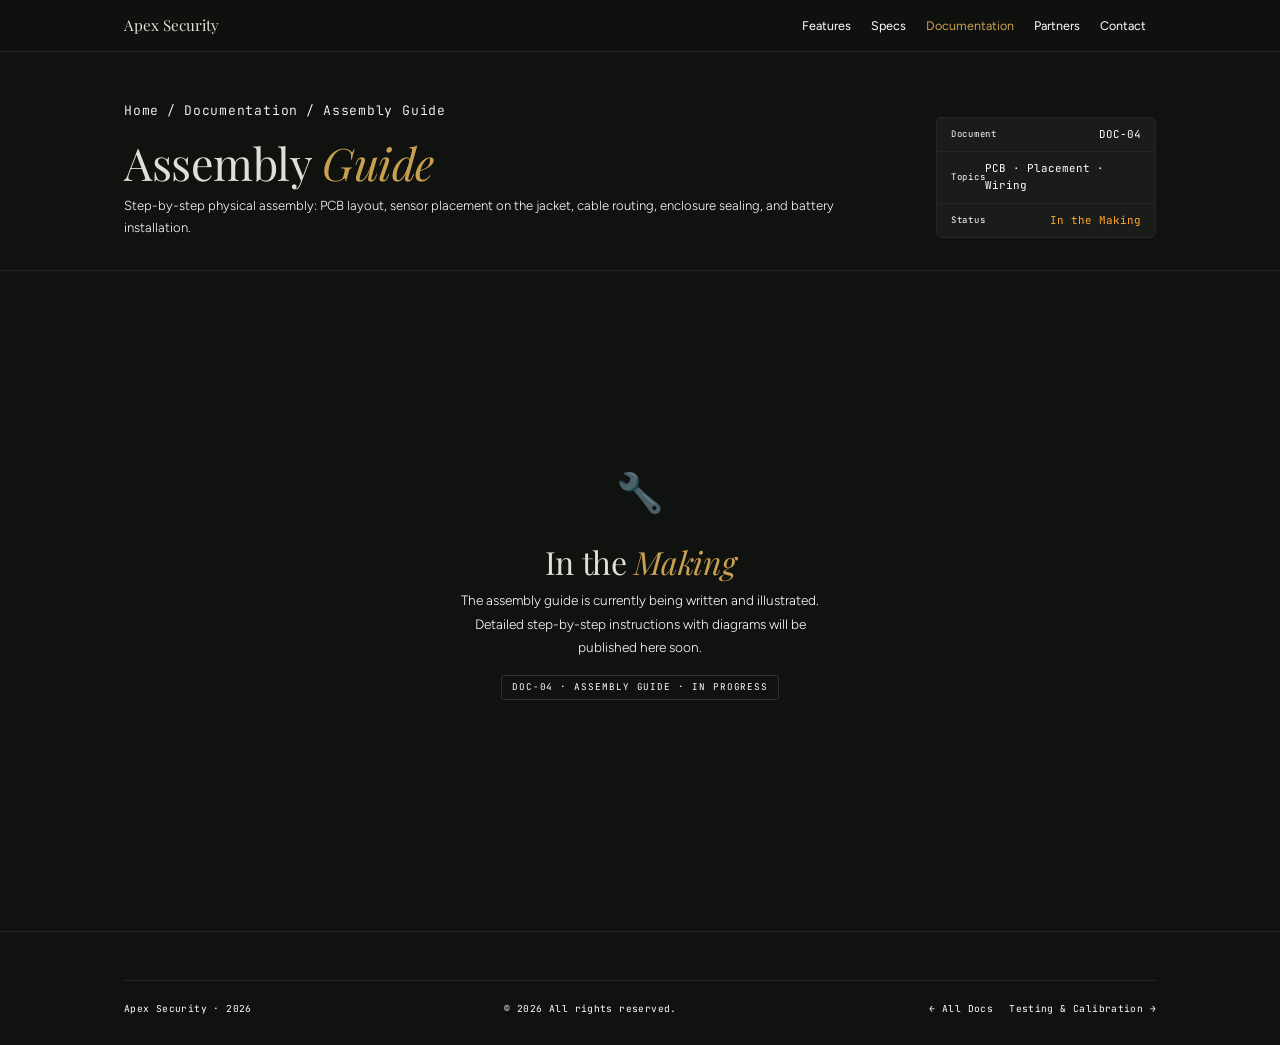
==== assembly.html @ 4009dbbf "Add files via upload" ====
<!DOCTYPE html>
<html lang="en">
<head>
  <meta charset="UTF-8">
  <meta name="viewport" content="width=device-width, initial-scale=1.0">
  <title>Assembly Guide — Apex Security</title>
  <link rel="icon" type="image/png" href="https://i.ibb.co/s9g6chXV/github-1051377.png">
  <link rel="preconnect" href="https://fonts.googleapis.com">
  <link rel="preconnect" href="https://fonts.gstatic.com" crossorigin>
  <link href="https://fonts.googleapis.com/css2?family=Playfair+Display:ital,wght@0,400;0,500;1,400&family=Figtree:wght@300;400;500&family=JetBrains+Mono:wght@400&display=swap" rel="stylesheet">
  <link rel="stylesheet" href="style.css">
</head>
<body>

<nav class="nav" id="nav">
  <div class="nav-inner">
    <a href="index.html" class="nav-brand">Apex Security</a>
    <div class="nav-links">
      <a href="index.html#features">Features</a>
      <a href="index.html#specs">Specs</a>
      <a href="documentation.html" class="active">Documentation</a>
      <a href="partners.html">Partners</a>
      <a href="index.html#contact">Contact</a>
    </div>
    <button class="nav-toggle" id="tog"><span></span><span></span></button>
  </div>
</nav>
<div class="mob" id="mob">
  <a href="index.html">Overview</a>
  <a href="documentation.html">Documentation</a>
  <a href="partners.html">Partners</a>
</div>

<header class="circ-head">
  <div class="circ-head-inner">
    <div>
      <p class="crumb"><a href="index.html">Home</a> <span>/</span> <a href="documentation.html">Documentation</a> <span>/</span> Assembly Guide</p>
      <h1>Assembly <em>Guide</em></h1>
      <p>Step-by-step physical assembly: PCB layout, sensor placement on the jacket, cable routing, enclosure sealing, and battery installation.</p>
    </div>
    <div class="circ-meta">
      <div class="cm-row"><span>Document</span><span>DOC-04</span></div>
      <div class="cm-row"><span>Topics</span><span>PCB · Placement · Wiring</span></div>
      <div class="cm-row"><span>Status</span><span style="color:#ffa726;">In the Making</span></div>
    </div>
  </div>
</header>

<div class="wrap" style="padding-top:40px;padding-bottom:80px;">
  <div class="status-page reveal">
    <div class="status-icon">🔧</div>
    <h2>In the <em>Making</em></h2>
    <p>The assembly guide is currently being written and illustrated. Detailed step-by-step instructions with diagrams will be published here soon.</p>
    <span class="status-tag">DOC-04 · ASSEMBLY GUIDE · IN PROGRESS</span>
  </div>
</div>

<footer class="footer" style="margin-top:0">
  <div class="footer-inner">
    <div class="footer-bar">
      <span>Apex Security · 2026</span>
      <span>© <span id="yr"></span> All rights reserved.</span>
      <nav>
        <a href="documentation.html">← All Docs</a>
        <a href="testing.html">Testing & Calibration →</a>
      </nav>
    </div>
  </div>
</footer>

<script src="script.js"></script>
</body>
</html>
---- style.css ----
/* ── Apex Security · style.css ──────────────────────────── */
*, *::before, *::after { box-sizing: border-box; margin: 0; padding: 0; }
html { scroll-behavior: smooth; scroll-padding-top: 56px; }

:root {
  --bg:        #101210;
  --bg2:       #141614;
  --surface:   #1a1c1a;
  --border:    #242624;
  --border2:   #2e302e;
  --text:      #e2ddd6;
  --muted:     #ffffff;
  --faint:     #ffffff;
  --amber:     #c8a050;
  --amber-bg:  rgba(200,160,80,.08);
  --nav-h:     52px;
  --max:       1080px;
  --ease:      cubic-bezier(.4,0,.2,1);
}

body {
  background: var(--bg);
  color: var(--text);
  font-family: 'Figtree', sans-serif;
  font-size: 15px;
  line-height: 1.6;
  -webkit-font-smoothing: antialiased;
  overflow-x: hidden;
}

a { text-decoration: none; color: inherit; }
img { display: block; width: 100%; height: 100%; object-fit: cover; }
::-webkit-scrollbar { width: 4px; }
::-webkit-scrollbar-track { background: var(--bg); }
::-webkit-scrollbar-thumb { background: var(--border2); }

h1, h2, h3 {
  font-family: 'Playfair Display', Georgia, serif;
  font-weight: 400;
  line-height: 1.1;
  letter-spacing: -.01em;
}
em { font-style: italic; color: var(--amber); }

/* ── NAV ────────────────────────────────────────────────── */
.nav {
  position: fixed; top: 0; left: 0; right: 0;
  height: var(--nav-h);
  background: rgba(16,18,16,.92);
  backdrop-filter: blur(16px);
  border-bottom: 1px solid var(--border);
  z-index: 100;
  transition: border-color .3s;
}
.nav.scrolled { border-color: var(--border2); }

.nav-inner {
  max-width: var(--max);
  margin: 0 auto;
  padding: 0 24px;
  height: 100%;
  display: flex;
  align-items: center;
  justify-content: space-between;
  gap: 20px;
}

.nav-brand {
  font-family: 'Playfair Display', serif;
  font-size: .95rem;
  color: var(--text);
  transition: color .2s;
  flex-shrink: 0;
}
.nav-brand:hover { color: var(--amber); }

.nav-links {
  display: flex;
  align-items: center;
  gap: 0;
}
.nav-links a {
  font-size: .78rem;
  color: var(--muted);
  padding: 5px 10px;
  border-radius: 4px;
  transition: color .2s, background .2s;
}
.nav-links a:hover { color: var(--text); background: var(--surface); }
.nav-links a.active { color: var(--amber); }

.nav-toggle {
  display: none;
  flex-direction: column;
  gap: 5px;
  background: none;
  border: none;
  cursor: pointer;
  padding: 4px;
}
.nav-toggle span {
  display: block;
  width: 18px; height: 1.5px;
  background: var(--muted);
  transition: all .25s var(--ease);
}
.nav-toggle.open span:first-child { transform: translateY(6.5px) rotate(45deg); }
.nav-toggle.open span:last-child  { transform: translateY(-6.5px) rotate(-45deg); }

.mob { 
  position: fixed; inset: 0;
  background: var(--bg);
  z-index: 99;
  display: flex;
  flex-direction: column;
  justify-content: center;
  padding: 40px;
  gap: 4px;
  transform: translateY(-100%);
  transition: transform .35s var(--ease);
}
.mob.open { transform: none; }
.mob a {
  font-family: 'Playfair Display', serif;
  font-size: clamp(1.8rem, 5vw, 2.8rem);
  color: var(--muted);
  padding: 8px 0;
  border-bottom: 1px solid var(--border);
  transition: color .2s;
}
.mob a:hover { color: var(--text); }

/* ── SHARED UTILITIES ───────────────────────────────────── */
.wrap { max-width: var(--max); margin: 0 auto; padding: 0 24px; }

.label {
  font-family: 'JetBrains Mono', monospace;
  font-size: .62rem;
  letter-spacing: .1em;
  color: var(--amber);
  display: block;
  margin-bottom: 10px;
}

.chip {
  display: inline-block;
  font-family: 'JetBrains Mono', monospace;
  font-size: .6rem;
  padding: 2px 7px;
  border: 1px solid var(--border2);
  color: var(--muted);
  border-radius: 3px;
  white-space: nowrap;
}

.btn {
  display: inline-flex;
  align-items: center;
  gap: 6px;
  padding: 9px 18px;
  font-size: .82rem;
  border-radius: 5px;
  transition: opacity .2s, transform .15s;
  font-family: 'Figtree', sans-serif;
}
.btn:hover { opacity: .85; transform: translateY(-1px); }
.btn-solid { background: var(--amber); color: #101210; font-weight: 500; }
.btn-outline {
  border: 1px solid var(--border2);
  color: var(--muted);
  transition: border-color .2s, color .2s;
}
.btn-outline:hover { border-color: var(--muted); color: var(--text); opacity: 1; transform: none; }

.reveal {
  opacity: 1;
  transform: none;
}

/* ── FOOTER ─────────────────────────────────────────────── */
.footer {
  border-top: 1px solid var(--border);
  padding: 48px 0 28px;
  margin-top: 80px;
}
.footer-inner { max-width: var(--max); margin: 0 auto; padding: 0 24px; }

.footer-names {
  display: flex;
  flex-direction: column;
  gap: 2px;
  margin-bottom: 32px;
}
.footer-names a {
  font-family: 'Playfair Display', serif;
  font-size: clamp(1.4rem, 3vw, 2.2rem);
  color: var(--muted);
  width: fit-content;
  transition: color .2s;
  border-bottom: 1px solid transparent;
}
.footer-names a:hover { color: var(--text); border-color: var(--border2); }
.footer-names > span {
  font-family: 'JetBrains Mono', monospace;
  font-size: .6rem;
  color: var(--faint);
  letter-spacing: .1em;
  margin-bottom: 10px;
}

.footer-bar {
  display: flex;
  align-items: center;
  justify-content: space-between;
  flex-wrap: wrap;
  gap: 12px;
  padding-top: 20px;
  border-top: 1px solid var(--border);
  font-family: 'JetBrains Mono', monospace;
  font-size: .6rem;
  color: var(--faint);
  letter-spacing: .04em;
}
.footer-bar nav { display: flex; gap: 16px; }
.footer-bar nav a { color: var(--faint); transition: color .2s; }
.footer-bar nav a:hover { color: var(--muted); }

/* ── INDEX PAGE ─────────────────────────────────────────── */
.hero {
  min-height: 100vh;
  padding-top: var(--nav-h);
  display: grid;
  grid-template-columns: 1fr 180px;
  align-items: center;
  gap: 32px;
  max-width: var(--max);
  margin: 0 auto;
  padding-left: 24px;
  padding-right: 24px;
}

.hero-content { padding: 64px 0; }
.hero-eye {
  font-family: 'JetBrains Mono', monospace;
  font-size: .62rem;
  color: var(--muted);
  letter-spacing: .08em;
  margin-bottom: 22px;
}
.hero-title {
  font-size: clamp(2.8rem, 6vw, 5rem);
  margin-bottom: 20px;
}
.hero-desc {
  font-size: .95rem;
  color: var(--muted);
  max-width: 440px;
  line-height: 1.7;
  font-weight: 300;
  margin-bottom: 28px;
}
.hero-btns {
  display: flex; flex-wrap: wrap; gap: 10px;
  margin-bottom: 36px;
}
.hero-authors {
  font-family: 'JetBrains Mono', monospace;
  font-size: .6rem;
  color: var(--faint);
  letter-spacing: .06em;
}
.hero-aside {
  border-left: 1px solid var(--border);
  padding-left: 24px;
  display: flex;
  flex-direction: column;
}
.h-stat {
  padding: 20px 0;
  border-bottom: 1px solid var(--border);
}
.h-stat:last-child { border-bottom: none; }
.h-stat-num {
  font-family: 'Playfair Display', serif;
  font-size: 2rem;
  color: var(--text);
  line-height: 1;
  margin-bottom: 4px;
}
.h-stat-num sup { font-size: 1rem; color: var(--amber); vertical-align: super; }
.h-stat p {
  font-family: 'JetBrains Mono', monospace;
  font-size: .58rem;
  color: var(--muted);
  letter-spacing: .05em;
  line-height: 1.4;
}

@keyframes up {
  from { opacity: 0; transform: translateY(16px); }
  to   { opacity: 1; transform: none; }
}

/* Gallery */
.gallery {
  display: grid;
  grid-template-columns: 1fr 1fr 1fr;
  gap: 2px;
  background: var(--border);
  border-top: 1px solid var(--border);
  border-bottom: 1px solid var(--border);
}
.g-img { position: relative; overflow: hidden; }
.g-img img {
  height: 340px;
  filter: brightness(.65) saturate(.7);
  transition: filter .5s var(--ease), transform .6s var(--ease);
}
.g-img--tall img { height: 340px; }
.g-img:hover img { filter: brightness(.8) saturate(.9); transform: scale(1.03); }
.g-img figcaption {
  position: absolute; bottom: 0; left: 0; right: 0;
  padding: 20px 14px 12px;
  background: linear-gradient(to top, rgba(16,18,16,.88), transparent);
  font-family: 'JetBrains Mono', monospace;
  font-size: .6rem;
  color: rgba(226,221,214,.6);
  letter-spacing: .05em;
}

/* Features */
.sec { padding: 72px 0; }
.sec-head { margin-bottom: 48px; }
.sec-head h2 { font-size: clamp(1.8rem, 3.5vw, 2.6rem); margin-bottom: 10px; }
.sec-head p { color: var(--muted); font-size: .9rem; font-weight: 300; max-width: 460px; }

.feat-grid {
  display: grid;
  grid-template-columns: repeat(3,1fr);
  border-top: 1px solid var(--border);
  border-left: 1px solid var(--border);
}
.feat {
  padding: 28px 24px;
  border-right: 1px solid var(--border);
  border-bottom: 1px solid var(--border);
  display: flex; flex-direction: column; gap: 8px;
  transition: background .2s;
  position: relative;
}
.feat::before {
  content: '';
  position: absolute; top: 0; left: 0; right: 0;
  height: 1px; background: var(--amber);
  transform: scaleX(0); transform-origin: left;
  transition: transform .3s var(--ease);
}
.feat:hover { background: var(--surface); }
.feat:hover::before { transform: scaleX(1); }
.feat-n { font-family: 'JetBrains Mono', monospace; font-size: .58rem; color: var(--faint); }
.feat h3 { font-size: .95rem; font-family: 'Figtree', sans-serif; font-weight: 500; color: var(--text); }
.feat p { font-size: .82rem; color: var(--muted); line-height: 1.65; font-weight: 300; flex: 1; }
.feat-tag {
  font-family: 'JetBrains Mono', monospace;
  font-size: .58rem; color: var(--faint);
  padding-top: 10px; border-top: 1px solid var(--border);
  margin-top: auto;
}

/* Specs */
.sec--tint { background: var(--bg2); }
.specs-layout {
  display: grid;
  grid-template-columns: 1fr 230px;
  gap: 40px;
  align-items: start;
}
.specs-table { width: 100%; border-collapse: collapse; font-size: .82rem; }
.specs-table thead th {
  padding: 8px 12px;
  font-family: 'JetBrains Mono', monospace;
  font-size: .58rem; letter-spacing: .1em;
  color: var(--faint); font-weight: 400;
  border-bottom: 1px solid var(--border);
  text-align: left;
}
.specs-table td {
  padding: 10px 12px;
  border-bottom: 1px solid var(--border);
  color: var(--muted);
  vertical-align: middle;
  transition: background .15s;
}
.specs-table tr:hover td { background: var(--surface); }
.specs-table tr:last-child td { border-bottom: none; }
.specs-table td.part { font-family: 'JetBrains Mono', monospace; font-size: .78rem; color: var(--text); }

.specs-aside {
  display: flex; flex-direction: column; gap: 1px;
  background: var(--border);
  border: 1px solid var(--border);
  border-radius: 6px;
  overflow: hidden;
  position: sticky;
  top: calc(var(--nav-h) + 16px);
}
.aside-block { background: var(--surface); padding: 16px; }
.aside-block h4 { font-size: .85rem; font-family: 'Figtree', sans-serif; font-weight: 500; margin-bottom: 6px; }
.aside-block p { font-size: .78rem; color: var(--muted); line-height: 1.6; font-weight: 300; }
.aside-link {
  display: inline-block; margin-top: 10px;
  font-family: 'JetBrains Mono', monospace;
  font-size: .6rem; color: var(--amber); letter-spacing: .04em;
  transition: opacity .2s;
}
.aside-link:hover { opacity: .7; }

/* ── DOCUMENTATION HUB ──────────────────────────────────── */
.doc-page-head {
  padding-top: calc(var(--nav-h) + 52px);
  padding-bottom: 48px;
  border-bottom: 1px solid var(--border);
}

.doc-list {
  display: flex;
  flex-direction: column;
  border-top: 1px solid var(--border);
  border-left: 1px solid var(--border);
  border-right: 1px solid var(--border);
}

.doc-row {
  display: grid;
  grid-template-columns: 40px 1fr auto;
  align-items: center;
  gap: 20px;
  padding: 20px 24px;
  border-bottom: 1px solid var(--border);
  text-decoration: none;
  transition: background .15s;
  cursor: pointer;
  position: relative;
}
.doc-row:last-child { border-bottom: none; }
.doc-row--live:hover { background: var(--surface); }
.doc-row--soon { opacity: .45; cursor: default; }

.dr-num {
  font-family: 'JetBrains Mono', monospace;
  font-size: .62rem;
  color: var(--faint);
  letter-spacing: .04em;
}

.dr-body h3 { font-size: .95rem; font-family: 'Figtree', sans-serif; font-weight: 500; color: var(--text); margin-bottom: 2px; }
.dr-body p { font-size: .78rem; color: var(--muted); font-weight: 300; }
.dr-tags { display: flex; flex-wrap: wrap; gap: 5px; margin-top: 6px; }
.dr-tags .chip { font-size: .56rem; }

.dr-right {
  display: flex;
  flex-direction: column;
  align-items: flex-end;
  gap: 8px;
  flex-shrink: 0;
}
.dr-status {
  font-family: 'JetBrains Mono', monospace;
  font-size: .58rem;
  letter-spacing: .07em;
  padding: 2px 7px;
  border-radius: 3px;
}
.dr-status--live { background: var(--amber-bg); color: var(--amber); border: 1px solid rgba(200,160,80,.2); }
.dr-status--soon { background: transparent; color: var(--faint); border: 1px solid var(--border); }
.dr-arrow {
  font-family: 'JetBrains Mono', monospace;
  font-size: .7rem;
  color: var(--amber);
  opacity: 0;
  transition: opacity .2s;
}
.doc-row--live:hover .dr-arrow { opacity: 1; }

/* ── CIRCUIT PAGE ───────────────────────────────────────── */
.crumb {
  font-family: 'JetBrains Mono', monospace;
  font-size: .6rem;
  color: var(--faint);
  letter-spacing: .06em;
  display: flex;
  align-items: center;
  gap: 8px;
  margin-bottom: 16px;
}
.crumb a { color: var(--muted); transition: color .2s; }
.crumb a:hover { color: var(--amber); }

.circ-head {
  padding-top: calc(var(--nav-h) + 40px);
  padding-bottom: 32px;
  border-bottom: 1px solid var(--border);
}
.circ-head-inner {
  max-width: var(--max);
  margin: 0 auto;
  padding: 0 24px;
  display: grid;
  grid-template-columns: 1fr 220px;
  gap: 40px;
  align-items: end;
}
.circ-head h1 { font-size: clamp(1.8rem, 4vw, 2.8rem); }
.circ-head p { font-size: .82rem; color: var(--muted); font-weight: 300; line-height: 1.65; margin-top: 8px; }

.circ-meta { display: flex; flex-direction: column; gap: 1px; background: var(--border); border: 1px solid var(--border); border-radius: 5px; overflow: hidden; }
.cm-row { display: flex; justify-content: space-between; align-items: center; padding: 8px 14px; background: var(--surface); }
.cm-row span:first-child { font-family: 'JetBrains Mono', monospace; font-size: .56rem; color: var(--faint); letter-spacing: .08em; }
.cm-row span:last-child { font-family: 'JetBrains Mono', monospace; font-size: .68rem; color: var(--muted); }
.cm-live { color: var(--amber) !important; }

.legend {
  border-bottom: 1px solid var(--border);
  background: var(--bg);
  position: sticky;
  top: var(--nav-h);
  z-index: 40;
}
.legend-inner {
  max-width: var(--max);
  margin: 0 auto;
  padding: 0 24px;
  display: flex;
  align-items: center;
  gap: 16px;
}

.leg-title {
  font-family: 'JetBrains Mono', monospace;
  font-size: .58rem;
  color: var(--faint);
  letter-spacing: .1em;
  padding: 10px 14px 10px 0;
  border-right: 1px solid var(--border);
  flex-shrink: 0;
}
.leg-items {
  display: flex;
  flex-wrap: wrap;
  gap: 10px;
  padding: 10px 0;
  overflow-x: visible;
  scrollbar-width: none;
}
.leg-items::-webkit-scrollbar { display: none; }
.li {
  display: flex;
  align-items: center;
  gap: 5px;
  font-family: 'JetBrains Mono', monospace;
  font-size: .58rem;
  color: var(--faint);
  letter-spacing: .03em;
  white-space: nowrap;
  flex-shrink: 0;
}
.li i { display: block; width: 14px; height: 2px; border-radius: 1px; flex-shrink: 0; font-style: normal; }



.tabs-wrap {
  border-bottom: 1px solid var(--border);
}
.tabs {
  display: flex;
  overflow-x: auto;
  scrollbar-width: none;
  padding: 0 24px;
  max-width: var(--max);
  margin: 0 auto;
  width: 100%;
  border-bottom: none;
}
.tabs::-webkit-scrollbar { display: none; }
.tab {
  padding: 11px 16px;
  background: none; border: none;
  border-bottom: 2px solid transparent;
  cursor: pointer;
  color: var(--muted);
  font-family: 'JetBrains Mono', monospace;
  font-size: .68rem;
  letter-spacing: .04em;
  white-space: nowrap;
  flex-shrink: 0;
  transition: color .2s, border-color .2s;
  margin-bottom: -1px;
  display: flex; align-items: center; gap: 7px;
}
.tab:hover { color: var(--text); }
.tab.active { color: var(--text); border-bottom-color: var(--amber); }
.tab-n { font-size: .54rem; color: var(--faint); }
.tab.active .tab-n { color: var(--amber); }

.panels { max-width: var(--max); margin: 0 auto; padding: 36px 24px 72px; }
.panel { display: none; }
.panel.active { display: block; animation: pIn .25s var(--ease); }
@keyframes pIn { from { opacity: 0; transform: translateY(6px); } to { opacity: 1; transform: none; } }

.panel-head {
  display: flex; align-items: flex-start; justify-content: space-between;
  gap: 16px; padding: 16px 20px;
  background: var(--surface);
  border: 1px solid var(--border);
  border-bottom: none;
  border-radius: 5px 5px 0 0;
  flex-wrap: wrap;
}
.ph-info { display: flex; align-items: flex-start; gap: 10px; }
.ph-dot { width: 7px; height: 7px; border-radius: 50%; flex-shrink: 0; margin-top: 4px; }
.ph-info h2 { font-family: 'Figtree', sans-serif; font-size: .9rem; font-weight: 500; color: var(--text); margin-bottom: 2px; line-height: 1.2; }
.ph-info p { font-family: 'JetBrains Mono', monospace; font-size: .58rem; color: var(--faint); letter-spacing: .04em; }
.ph-chips { display: flex; gap: 5px; flex-wrap: wrap; flex-shrink: 0; }

.svg-wrap {
  border: 1px solid var(--border);
  background: #0c0e0c;
  overflow-x: auto;
  padding: 20px;
}
.svg-wrap svg { display: block; width: 100%; height: auto; min-width: 300px; max-width: 780px; margin: 0 auto; }

.p-note {
  border: 1px solid; border-top: none;
  border-radius: 0 0 5px 5px;
  padding: 12px 18px;
  font-size: .78rem; line-height: 1.65; font-weight: 300;
}
.p-note strong { font-weight: 500; }
.ny { background: rgba(200,160,80,.03); border-color: rgba(200,160,80,.14); color: #8a7248; }
.ny strong { color: #a08858; }
.nr { background: rgba(239,68,68,.03); border-color: rgba(239,68,68,.13); color: #7a4848; }
.nr strong { color: #906060; }
.nb { background: rgba(41,182,246,.03); border-color: rgba(41,182,246,.13); color: #486878; }
.nb strong { color: #587888; }
.ng { background: rgba(102,187,106,.03); border-color: rgba(102,187,106,.13); color: #487048; }
.ng strong { color: #588858; }

/* ── RESPONSIVE ─────────────────────────────────────────── */
@media (max-width: 860px) {
  .nav-links { display: none; }
  .nav-toggle { display: flex; }
  .hero { grid-template-columns: 1fr; padding-bottom: 20px; }
  .hero-content { padding: 48px 0 32px; }
  .hero-aside {
    display: grid; grid-template-columns: repeat(3,1fr);
    border-left: none; border-top: 1px solid var(--border);
    padding-left: 0; padding-top: 20px;
  }
  .h-stat { padding: 14px 0; border-bottom: none; border-right: 1px solid var(--border); padding-right: 16px; }
  .h-stat:last-child { border-right: none; }
  .feat-grid { grid-template-columns: 1fr 1fr; }
  .gallery { grid-template-columns: 1fr; }
  .g-img img, .g-img--tall img { height: 220px; }
  .specs-layout { grid-template-columns: 1fr; }
  .specs-aside { position: static; }
  .circ-head-inner { grid-template-columns: 1fr; gap: 24px; }
}
@media (max-width: 560px) {
  .feat-grid { grid-template-columns: 1fr; }
  .doc-row { grid-template-columns: 32px 1fr; }
  .dr-right { display: none; }
  .footer-bar { flex-direction: column; align-items: flex-start; }
}

/* ── TAB SELECT (mobile dropdown) ──────────────────────── */
.tab-select-wrap { display: none; }

@media (max-width: 600px) {
  #tabsDesktop { display: none; }
  .tab-select-wrap {
    display: block;
    position: relative;
    padding: 0 20px;
    background: var(--bg);
  }
  .tab-select-btn {
    display: flex;
    align-items: center;
    gap: 8px;
    width: 100%;
    background: none;
    border: none;
    cursor: pointer;
    padding: 12px 0;
    font-family: 'JetBrains Mono', monospace;
    font-size: .72rem;
    color: var(--text);
    letter-spacing: .04em;
    border-bottom: 2px solid var(--amber);
  }
  .tab-select-btn .tab-n { color: var(--amber); font-size: .58rem; }
  .tab-select-chevron {
    margin-left: auto;
    color: var(--faint);
    font-size: .7rem;
    transition: transform .2s;
    display: inline-block;
  }
  .tab-select-btn.open .tab-select-chevron { transform: rotate(180deg); }
  .tab-select-dropdown {
    display: none;
    flex-direction: column;
    position: absolute;
    left: 20px; right: 20px;
    top: 100%;
    background: var(--surface);
    border: 1px solid var(--border2);
    border-radius: 5px;
    z-index: 50;
    overflow: hidden;
    box-shadow: 0 8px 24px rgba(0,0,0,.4);
  }
  .tab-select-dropdown.open { display: flex; }
  .tab-select-dropdown button {
    background: none;
    border: none;
    border-bottom: 1px solid var(--border);
    padding: 12px 16px;
    font-family: 'JetBrains Mono', monospace;
    font-size: .68rem;
    color: var(--muted);
    letter-spacing: .04em;
    cursor: pointer;
    text-align: left;
    display: flex;
    align-items: center;
    gap: 8px;
    transition: background .15s, color .15s;
  }
@media (max-width:640px){

  .legend-inner{
    flex-direction: column;
    align-items: flex-start;
  }

  .leg-title{
    border-right: none;
    padding-bottom: 6px;
  }

}
  .tab-select-dropdown button:last-child { border-bottom: none; }
  .tab-select-dropdown button:hover { background: var(--bg2); color: var(--text); }
  .tab-select-dropdown button.active { color: var(--amber); }
  .tab-select-dropdown button .tab-n { color: var(--amber); font-size: .56rem; }
}

/* ── MOBILE FIXES ───────────────────────────────────────── */
@media (max-width: 860px) {
  .hero {
    padding-top: calc(var(--nav-h) + 24px);
    min-height: auto;
    padding-bottom: 40px;
  }
  .hero-content { padding: 24px 0 28px; }
  .hero-title { font-size: clamp(2.2rem, 8vw, 3.5rem); }
  .hero-desc { max-width: 100%; font-size: .88rem; }
  .specs-table { font-size: .78rem; }
  .specs-table th, .specs-table td { padding: 9px 10px; }
  .doc-page-head { padding-top: calc(var(--nav-h) + 24px); padding-bottom: 28px; }
}

@media (max-width: 560px) {
  .wrap { padding: 0 16px; }
  .nav-inner { padding: 0 16px; }
  .hero-btns { flex-direction: column; align-items: flex-start; }
  .btn { width: fit-content; }
  .feat-grid { gap: 12px; }
  .feat { padding: 20px 16px; }
  .specs-table-wrap { overflow-x: auto; -webkit-overflow-scrolling: touch; }
  .specs-table { min-width: 540px; }
  .footer-inner { padding: 0 16px; }
  .footer-names a { font-size: clamp(1.1rem, 5vw, 1.6rem); }
  .doc-list { gap: 0; }
  .doc-row { padding: 16px; }
  .doc-row h3 { font-size: .9rem; }
  .doc-row p { font-size: .78rem; }
  .dr-tags { display: none; }
  .circ-head-inner { padding: 0 16px; }
  .panels { padding: 20px 16px 48px; }
  .legend-inner { padding: 0 16px; gap: 10px; }
  .tabs { padding: 0 16px; }
  .panel-head { padding: 12px 14px; }
  .ph-chips { display: none; }
  .svg-wrap { padding: 12px 8px; }
}

/* ── PARTNERS PAGE ──────────────────────────────────────── */
.partners-head {
  padding-top: calc(var(--nav-h) + 40px);
  padding-bottom: 40px;
  border-bottom: 1px solid var(--border);
}

.partners-grid {
  display: grid;
  grid-template-columns: 1fr 1fr;
  gap: 1px;
  background: var(--border);
  border: 1px solid var(--border);
  border-radius: 8px;
  overflow: hidden;
  margin-top: 40px;
}

.partner-group {
  background: var(--bg);
  padding: 0;
}

.partner-group-header {
  padding: 16px 24px;
  background: var(--surface);
  border-bottom: 1px solid var(--border);
  display: flex;
  align-items: center;
  justify-content: space-between;
}

.partner-group-header h3 {
  font-family: 'JetBrains Mono', monospace;
  font-size: .65rem;
  color: var(--faint);
  letter-spacing: .12em;
  font-weight: 400;
}

.partner-group-num {
  font-family: 'JetBrains Mono', monospace;
  font-size: .58rem;
  color: var(--faint);
  letter-spacing: .08em;
}

.partner-list { padding: 0; }

.partner-item {
  display: flex;
  align-items: center;
  gap: 14px;
  padding: 16px 24px;
  border-bottom: 1px solid var(--border);
  transition: background .2s;
}
.partner-item:last-child { border-bottom: none; }
.partner-item:hover { background: var(--surface); }

.partner-idx {
  font-family: 'JetBrains Mono', monospace;
  font-size: .54rem;
  color: var(--faint);
  letter-spacing: .06em;
  width: 18px;
  flex-shrink: 0;
}

.partner-name {
  font-family: 'Playfair Display', serif;
  font-size: 1rem;
  color: var(--text);
  line-height: 1.2;
}

.partner-item--lead .partner-name { color: var(--amber); }
.partner-item--lead .partner-idx { color: var(--amber); }

.partner-role {
  font-family: 'JetBrains Mono', monospace;
  font-size: .54rem;
  color: var(--faint);
  letter-spacing: .08em;
  margin-left: auto;
  flex-shrink: 0;
}

.partners-intro {
  max-width: 560px;
  margin-top: 40px;
}

.partners-intro p {
  font-size: .9rem;
  color: var(--muted);
  line-height: 1.75;
  font-weight: 300;
}

@media (max-width: 680px) {
  .partners-grid { grid-template-columns: 1fr; }
  .partner-item { padding: 14px 16px; }
  .partner-name { font-size: .9rem; }
  .partner-role { display: none; }
  .partners-head { padding-top: calc(var(--nav-h) + 20px); }
}

/* ── STATUS PAGE (assembly / testing) ──────────────────── */
.status-page {
  min-height: 60vh;
  display: flex;
  flex-direction: column;
  align-items: center;
  justify-content: center;
  text-align: center;
  padding: 80px 24px;
}
.status-icon {
  font-size: 2.4rem;
  margin-bottom: 20px;
  opacity: .5;
}
.status-page h2 {
  font-size: clamp(1.4rem, 3vw, 2rem);
  color: var(--text);
  margin-bottom: 10px;
}
.status-page p {
  font-size: .85rem;
  color: var(--muted);
  font-weight: 300;
  max-width: 380px;
  line-height: 1.7;
}
.status-tag {
  display: inline-block;
  font-family: 'JetBrains Mono', monospace;
  font-size: .58rem;
  color: var(--faint);
  border: 1px solid var(--border2);
  padding: 4px 10px;
  border-radius: 3px;
  letter-spacing: .1em;
  margin-top: 16px;
}

/* ── FIRMWARE / SYSARCH PAGES ───────────────────────────── */
.fw-layout {
  display: grid;
  grid-template-columns: 220px 1fr;
  gap: 0;
  min-height: 60vh;
  border: 1px solid var(--border);
  border-radius: 8px;
  overflow: hidden;
  margin: 32px 0 72px;
}

.fw-sidebar {
  background: var(--surface);
  border-right: 1px solid var(--border);
  padding: 0;
}

.fw-sidebar-title {
  font-family: 'JetBrains Mono', monospace;
  font-size: .58rem;
  color: var(--faint);
  letter-spacing: .1em;
  padding: 14px 16px;
  border-bottom: 1px solid var(--border);
}

.fw-nav-item {
  display: flex;
  align-items: center;
  gap: 10px;
  padding: 12px 16px;
  border-bottom: 1px solid var(--border);
  cursor: pointer;
  transition: background .2s, color .2s;
  background: none;
  border-left: 2px solid transparent;
  width: 100%;
  text-align: left;
}
.fw-nav-item:hover { background: var(--bg2); }
.fw-nav-item.active { background: var(--bg2); border-left-color: var(--amber); }
.fw-nav-item.active .fw-nav-label { color: var(--text); }
.fw-nav-num { font-family: 'JetBrains Mono', monospace; font-size: .52rem; color: var(--faint); }
.fw-nav-label { font-family: 'Figtree', sans-serif; font-size: .8rem; color: var(--muted); line-height: 1.2; }
.fw-nav-item.active .fw-nav-num { color: var(--amber); }

.fw-content {
  padding: 28px 32px;
  overflow-y: auto;
}
.fw-section { display: none; }
.fw-section.active { display: block; animation: pIn .25s var(--ease); }

.fw-section h2 {
  font-size: 1.3rem;
  color: var(--text);
  margin-bottom: 6px;
}
.fw-section > p {
  font-size: .85rem;
  color: var(--muted);
  line-height: 1.75;
  font-weight: 300;
  margin-bottom: 20px;
}

.fw-block {
  background: var(--surface);
  border: 1px solid var(--border);
  border-radius: 6px;
  padding: 16px 20px;
  margin-bottom: 14px;
}
.fw-block h4 {
  font-family: 'Figtree', sans-serif;
  font-size: .82rem;
  font-weight: 500;
  color: var(--text);
  margin-bottom: 6px;
}
.fw-block p {
  font-size: .8rem;
  color: var(--muted);
  line-height: 1.65;
  font-weight: 300;
}

.fw-code {
  background: #080a08;
  border: 1px solid var(--border);
  border-radius: 6px;
  padding: 14px 18px;
  font-family: 'JetBrains Mono', monospace;
  font-size: .72rem;
  color: #8ab8a8;
  line-height: 1.7;
  margin-bottom: 14px;
  overflow-x: auto;
}
.fw-code .kw { color: var(--amber); }
.fw-code .cm { color: #4a6058; }
.fw-code .fn { color: #66bb6a; }
.fw-code .str { color: #29b6f6; }

.thresh-table {
  width: 100%;
  border-collapse: collapse;
  font-size: .78rem;
  margin-top: 10px;
}
.thresh-table th {
  font-family: 'JetBrains Mono', monospace;
  font-size: .56rem;
  color: var(--faint);
  letter-spacing: .08em;
  text-align: left;
  padding: 8px 10px;
  border-bottom: 1px solid var(--border);
  font-weight: 400;
}
.thresh-table td {
  padding: 9px 10px;
  border-bottom: 1px solid var(--border);
  color: var(--muted);
  font-size: .78rem;
}
.thresh-table td:first-child { color: var(--text); font-weight: 400; }
.thresh-table td .chip { font-size: .58rem; }

@media (max-width: 700px) {
  .fw-layout { grid-template-columns: 1fr; }
  .fw-sidebar { border-right: none; border-bottom: 1px solid var(--border); }
  .fw-content { padding: 20px 16px; }
  .fw-sidebar-title { display: none; }
  .fw-nav-item { border-bottom: none; border-left: none; border-bottom: 1px solid var(--border); display: inline-flex; width: auto; border-radius: 0; }
  .fw-sidebar { display: flex; flex-wrap: wrap; }
  .fw-nav-item.active { border-bottom-color: var(--amber); border-left: none; background: var(--bg2); }
}

@media (max-width: 768px) {

  .hero-aside {
    display: grid;
    grid-template-columns: repeat(3, 1fr);
    border-top: 1px solid var(--border);
    padding-top: 20px;
    gap: 10px;
  }

  .h-stat {
    border-bottom: none;
    padding: 10px 0;
    text-align: center;
  }

}
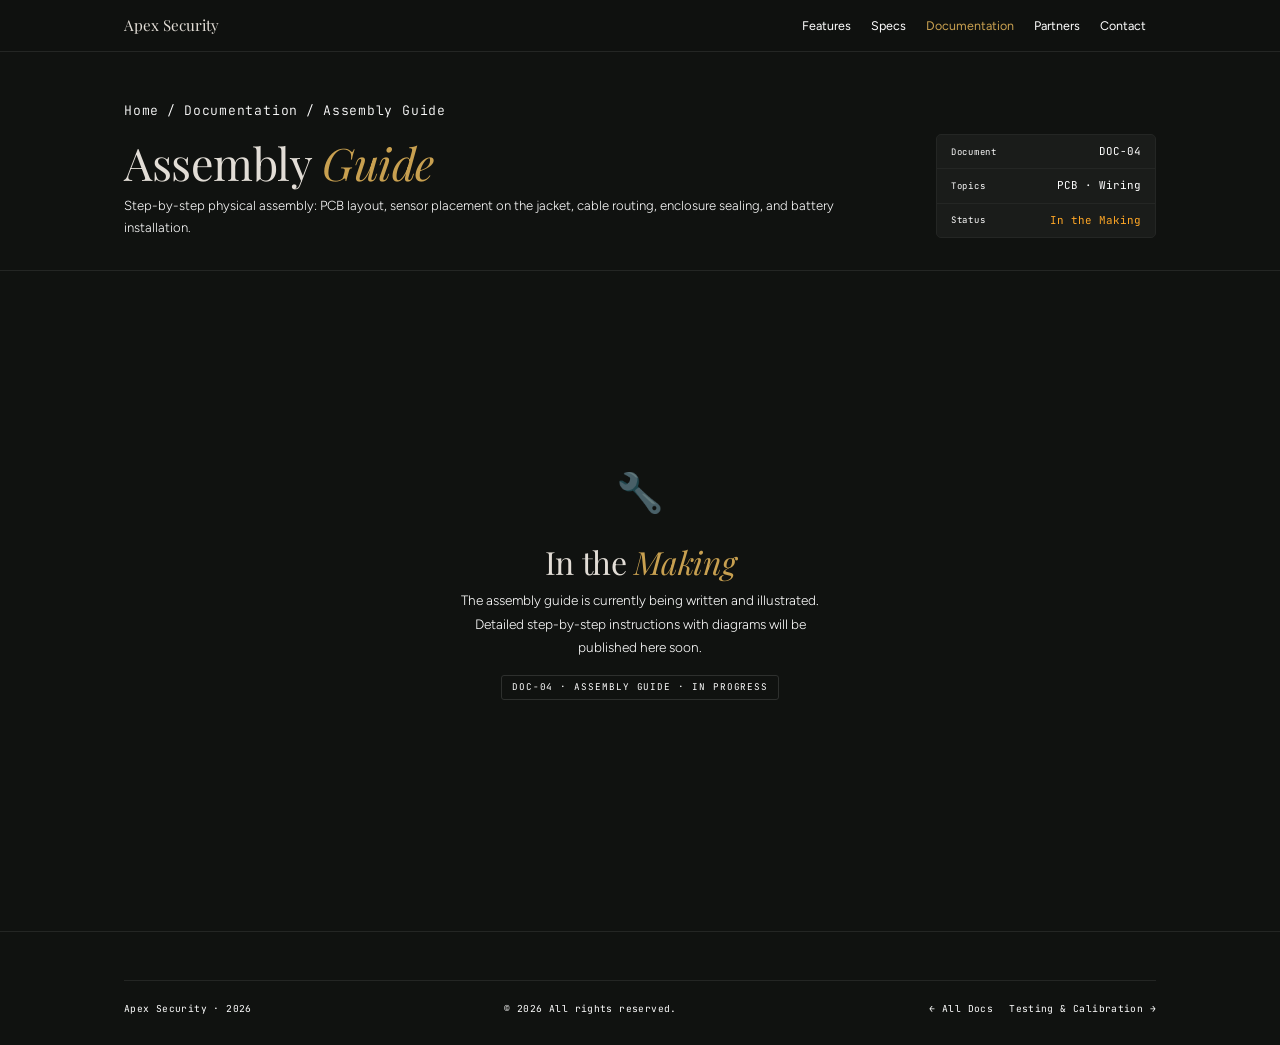
==== commit e190ddc5: "Update assembly.html" ====
--- a/assembly.html
+++ b/assembly.html
@@ -40,7 +40,7 @@
     </div>
     <div class="circ-meta">
       <div class="cm-row"><span>Document</span><span>DOC-04</span></div>
-      <div class="cm-row"><span>Topics</span><span>PCB · Placement · Wiring</span></div>
+      <div class="cm-row"><span>Topics</span><span>PCB  · Wiring</span></div>
       <div class="cm-row"><span>Status</span><span style="color:#ffa726;">In the Making</span></div>
     </div>
   </div>
